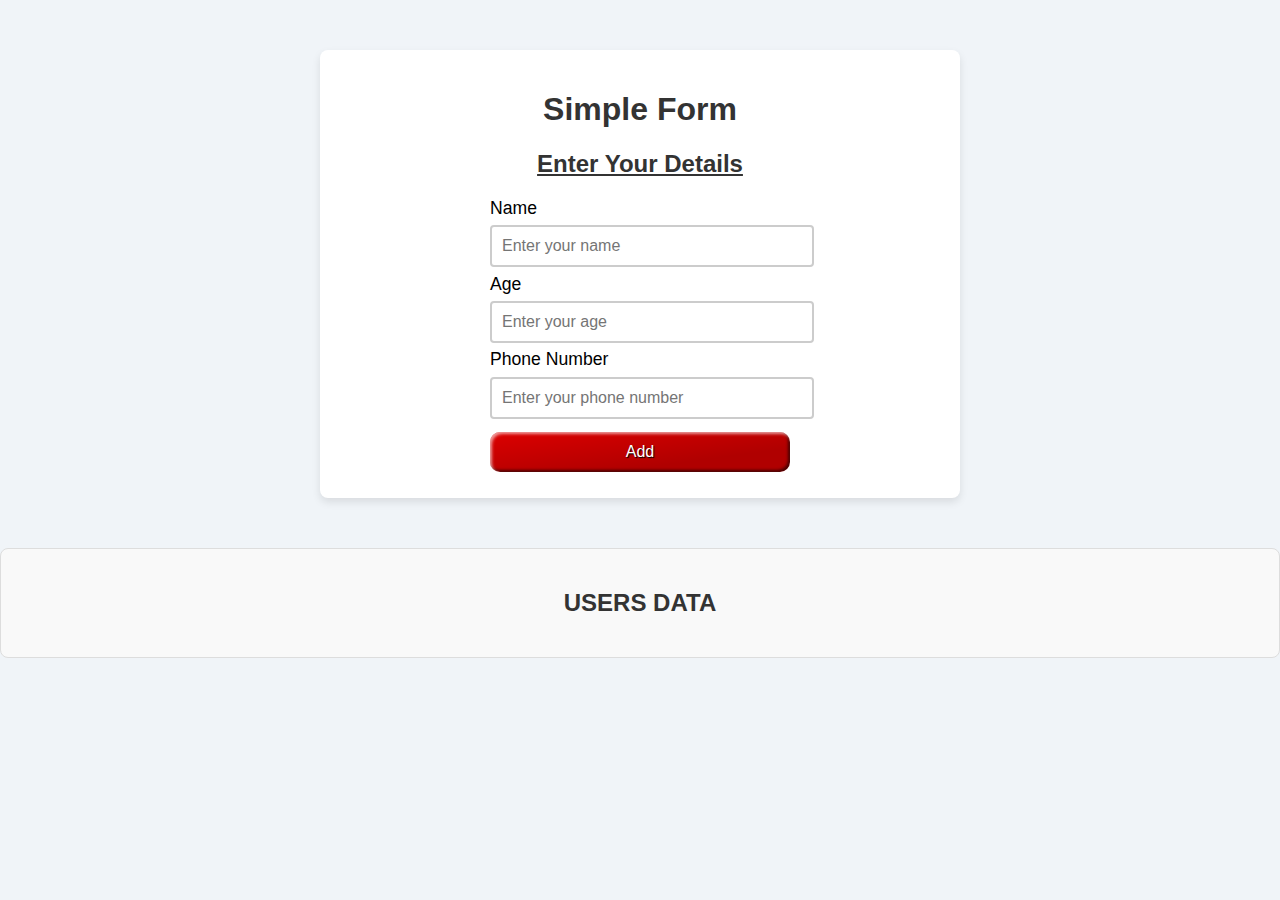
==== Form/index.html @ d1f5b379 "Form simple project completed" ====
<!DOCTYPE html>
<html lang="en">
  <head>
    <meta charset="UTF-8" />
    <meta name="viewport" content="width=device-width, initial-scale=1.0" />
    <title>Simple Form Project</title>
    <link rel="stylesheet" href="styles.css" />
  </head>
  <body>
    <div class="container">
      <h1>Simple Form</h1>
      <div class="form-box">
        <h2><u>Enter Your Details</u></h2>
        <form id="userForm">
          <label for="name">Name</label>
          <input
            type="text"
            id="name"
            name="name"
            required
            minlength="4"
            maxlength="8"
            size="10"
            placeholder="Enter your name"
          />

          <label for="age">Age </label>
          <input
            type="number"
            id="age"
            name="age"
            placeholder="Enter your age"
          />

          <label for="phone">Phone Number </label>
          <input
            type="number"
            id="phone"
            placeholder="Enter your phone number"
          />
          <!-- <button type="button" id="addButton">Add</button> -->
          <input class="styled" type="button" value="Add" id="addButton" />
        </form>
      </div>
    </div>
    <div class="data-section">
      <h2>USERS DATA</h2>
      <div id="dataContainer"></div>
    </div>

    <script src="script.js"></script>
  </body>
</html>
---- Form/styles.css ----
body {
  font-family: Arial, sans-serif;
  background-color: #f0f4f8;
  margin: 0;
  padding: 0;
}

.container {
  max-width: 600px;
  margin: 50px auto;
  background-color: #fff;
  padding: 20px;
  border-radius: 8px;
  box-shadow: 0 4px 8px rgba(0, 0, 0, 0.1);
}

h1,
h2 {
  text-align: center;
  color: #333;
}

.form-box,
.data-section {
  margin-top: 20px;
}

label {
  display: block;
  font: 1.1rem "Fira Sans", sans-serif;
}

input {
  /* width: calc(100% - 20px); */
  width: 300px;
  padding: 10px;
  /* margin-bottom: 15px; */
  margin: 0.4rem 0;
  border: 2px solid #ccc;
  border-radius: 4px;
  font-size: 16px;
}
#userForm {
  margin-left: 150px;
}

.data-section {
  background-color: #f9f9f9;
  padding: 20px;
  border-radius: 8px;
  border: 1px solid #ddd;
}

.data-item {
  background-color: #e9ecef;
  padding: 10px;
  margin: 10px 0;
  border-radius: 4px;
  border: 1px solid #ccc;
}

.error {
  color: red;
  font-size: 14px;
  margin-top: -10px;
  margin-bottom: 10px;
}

.styled {
  border: 0;
  line-height: 2.5;
  padding: 0 20px;
  font-size: 1rem;
  text-align: center;
  color: #fff;
  text-shadow: 1px 1px 1px #000;
  border-radius: 10px;
  background-color: rgb(220 0 0 / 100%);
  background-image: linear-gradient(
    to top left,
    rgb(0 0 0 / 20%),
    rgb(0 0 0 / 20%) 30%,
    rgb(0 0 0 / 0%)
  );
  box-shadow: inset 2px 2px 3px rgb(255 255 255 / 60%),
    inset -2px -2px 3px rgb(0 0 0 / 60%);
}

.styled:hover {
  background-color: rgb(255 0 0 / 100%);
}

.styled:active {
  box-shadow: inset -2px -2px 3px rgb(255 255 255 / 60%),
    inset 2px 2px 3px rgb(0 0 0 / 60%);
}
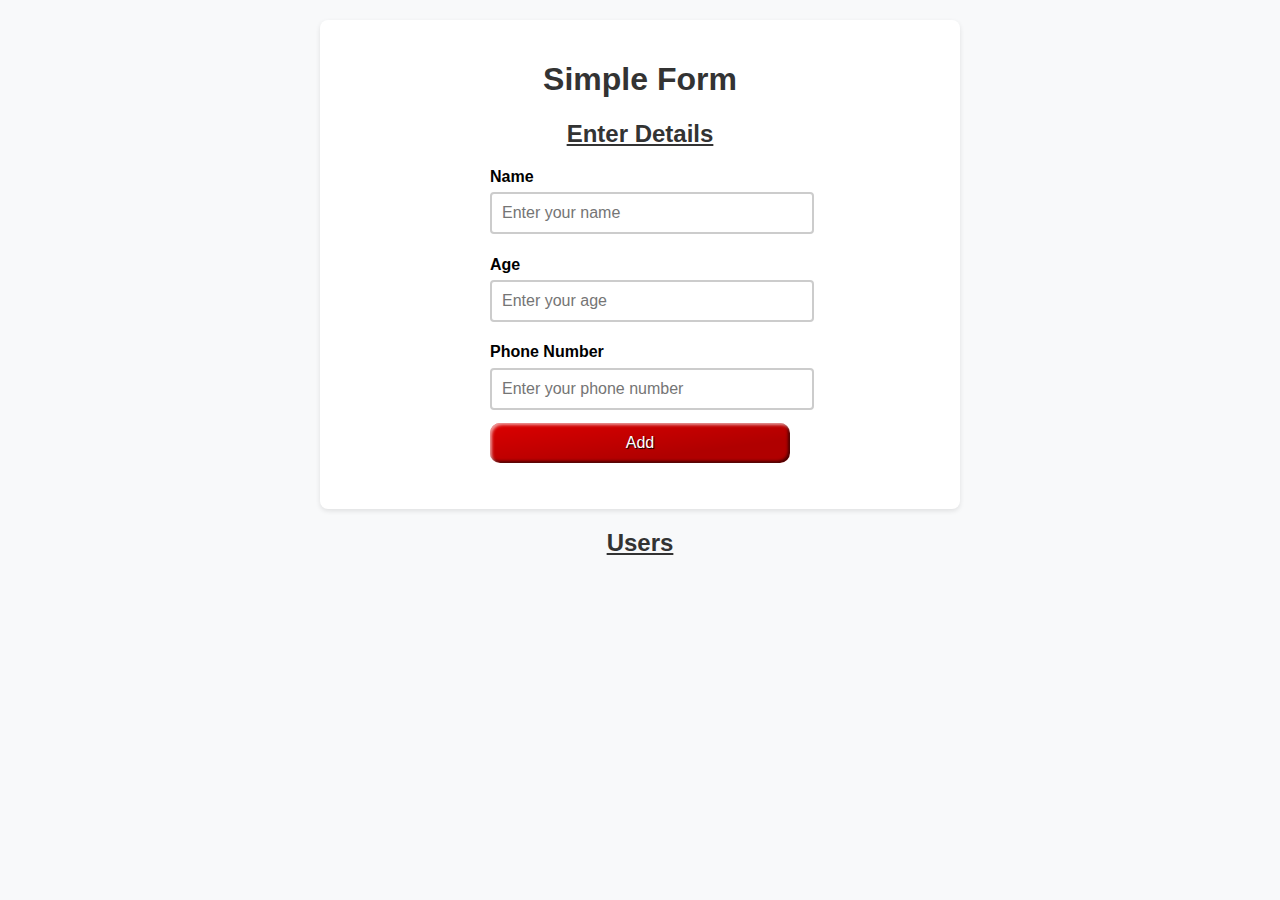
==== commit 2b403c2b: "Edit and Remove functionalities add" ====
--- a/Form/index.html
+++ b/Form/index.html
@@ -3,51 +3,33 @@
   <head>
     <meta charset="UTF-8" />
     <meta name="viewport" content="width=device-width, initial-scale=1.0" />
-    <title>Simple Form Project</title>
+    <title>Form with Edit and Remove</title>
     <link rel="stylesheet" href="styles.css" />
   </head>
   <body>
     <div class="container">
       <h1>Simple Form</h1>
-      <div class="form-box">
-        <h2><u>Enter Your Details</u></h2>
-        <form id="userForm">
+      <div class="form-container">
+        <h2><u>Enter Details</u></h2>
+        <div class="input-group">
           <label for="name">Name</label>
-          <input
-            type="text"
-            id="name"
-            name="name"
-            required
-            minlength="4"
-            maxlength="8"
-            size="10"
-            placeholder="Enter your name"
-          />
-
-          <label for="age">Age </label>
-          <input
-            type="number"
-            id="age"
-            name="age"
-            placeholder="Enter your age"
-          />
-
-          <label for="phone">Phone Number </label>
-          <input
-            type="number"
-            id="phone"
-            placeholder="Enter your phone number"
-          />
-          <!-- <button type="button" id="addButton">Add</button> -->
+          <input type="text" id="name" placeholder="Enter your name" />
+        </div>
+        <div class="input-group">
+          <label for="age">Age</label>
+          <input type="number" id="age" placeholder="Enter your age" />
+        </div>
+        <div class="input-group">
+          <label for="phone">Phone Number</label>
+          <input type="text" id="phone" placeholder="Enter your phone number" />
           <input class="styled" type="button" value="Add" id="addButton" />
-        </form>
+        </div>
       </div>
     </div>
     <div class="data-section">
-      <h2>USERS DATA</h2>
+      <h2><u>Users</u></h2>
       <div id="dataContainer"></div>
     </div>
-
     <script src="script.js"></script>
   </body>
 </html>
--- a/Form/styles.css
+++ b/Form/styles.css
@@ -1,17 +1,17 @@
 body {
   font-family: Arial, sans-serif;
-  background-color: #f0f4f8;
+  background-color: #f8f9fa;
   margin: 0;
-  padding: 0;
+  padding: 20px;
 }
 
 .container {
   max-width: 600px;
-  margin: 50px auto;
+  margin: 0 auto;
+  padding: 20px;
   background-color: #fff;
-  padding: 20px;
   border-radius: 8px;
-  box-shadow: 0 4px 8px rgba(0, 0, 0, 0.1);
+  box-shadow: 0 2px 5px rgba(0, 0, 0, 0.1);
 }
 
 h1,
@@ -20,14 +20,20 @@
   color: #333;
 }
 
-.form-box,
+.form-container,
 .data-section {
-  margin-top: 20px;
+  margin-bottom: 20px;
+}
+
+.input-group {
+  margin-bottom: 15px;
+  margin-left: 150px;
 }
 
 label {
   display: block;
-  font: 1.1rem "Fira Sans", sans-serif;
+  /* margin-bottom: 5px; */
+  font-weight: bold;
 }
 
 input {
@@ -40,32 +46,92 @@
   border-radius: 4px;
   font-size: 16px;
 }
+
 #userForm {
   margin-left: 150px;
 }
 
-.data-section {
-  background-color: #f9f9f9;
-  padding: 20px;
-  border-radius: 8px;
-  border: 1px solid #ddd;
-}
-
+/* Edit and remove */
 .data-item {
-  background-color: #e9ecef;
+  display: flex;
+  justify-content: space-between;
+  align-items: center;
   padding: 10px;
   margin: 10px 0;
+  background-color: #e9ecef;
   border-radius: 4px;
   border: 1px solid #ccc;
 }
 
-.error {
-  color: red;
+.data-item-content {
+  display: flex;
+  flex-direction: column;
+  gap: 5px;
   font-size: 14px;
-  margin-top: -10px;
+}
+
+.action-buttons {
+  display: flex;
+  flex-direction: column;
+  gap: 10px;
+}
+
+.action-buttons button {
+  padding: 5px 10px;
+  border: none;
+  border-radius: 4px;
+  cursor: pointer;
+  font-size: 12px;
+  transition: background-color 0.3s ease;
+}
+
+.action-buttons .edit-btn {
+  background-color: #ffc107;
+  color: #000;
+}
+
+.action-buttons .edit-btn:hover {
+  background-color: #e0a800;
+}
+
+.action-buttons .remove-btn {
+  background-color: #dc3545;
+  color: #fff;
+}
+
+.action-buttons .remove-btn:hover {
+  background-color: #b02a37;
+}
+
+/* table-form data  */
+table {
+  width: 100%;
+  border-collapse: collapse;
+}
+
+td {
+  padding: 5px 10px;
+  vertical-align: top;
+}
+
+td:first-child {
+  font-weight: bold;
+  text-align: right;
+}
+
+table tr:nth-child(even) {
+  background-color: #f9f9f9;
+}
+
+table tr:nth-child(odd) {
+  background-color: #ffffff;
+}
+
+table {
   margin-bottom: 10px;
 }
 
+/* button-css */
 .styled {
   border: 0;
   line-height: 2.5;
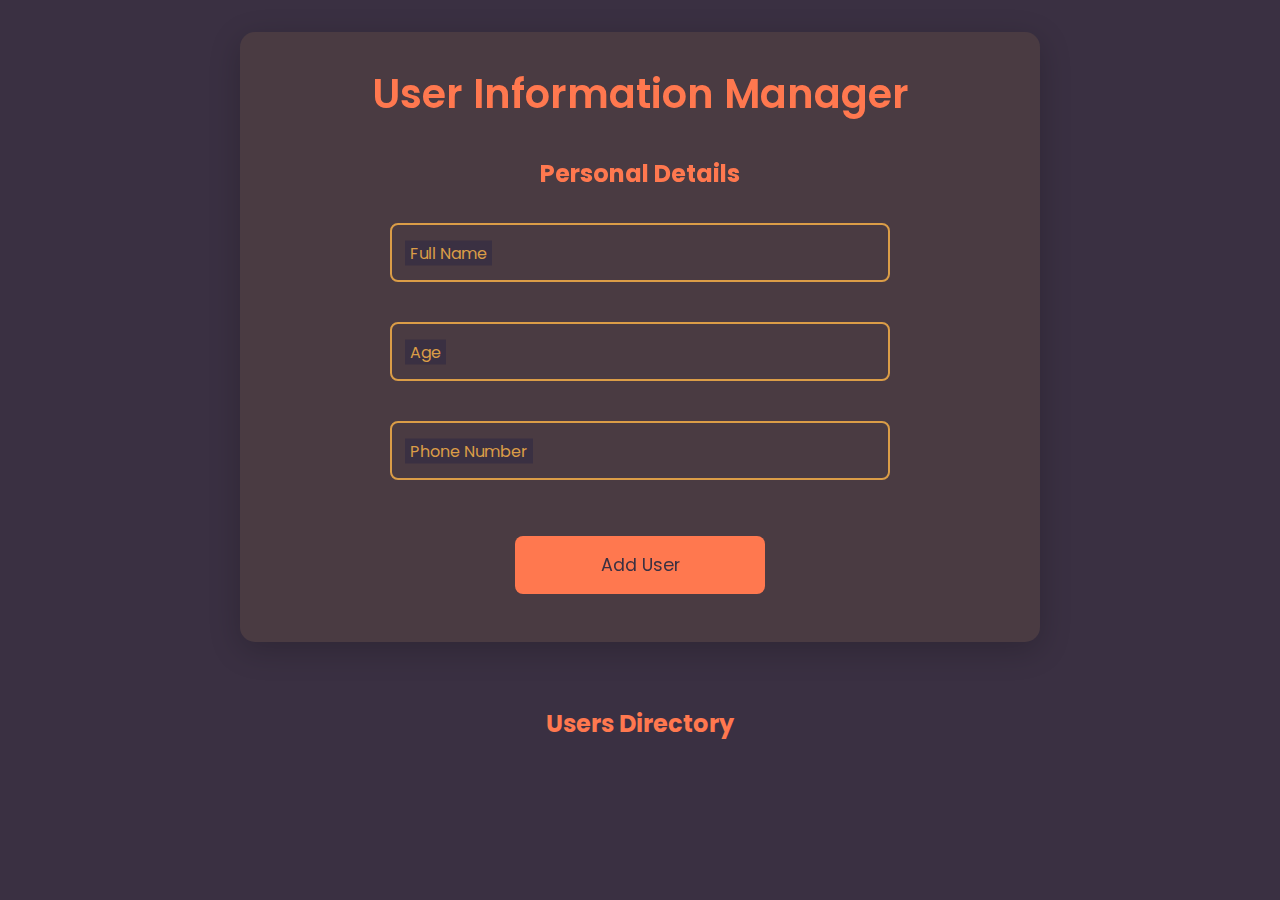
==== commit c2c033a5: "Update the styles in the form" ====
--- a/Form/index.html
+++ b/Form/index.html
@@ -3,31 +3,43 @@
   <head>
     <meta charset="UTF-8" />
     <meta name="viewport" content="width=device-width, initial-scale=1.0" />
-    <title>Form with Edit and Remove</title>
+    <title>User Information Manager</title>
     <link rel="stylesheet" href="styles.css" />
+    <link
+      rel="stylesheet"
+      href="https://cdnjs.cloudflare.com/ajax/libs/font-awesome/6.0.0/css/all.min.css"
+    />
+    <link
+      href="https://fonts.googleapis.com/css2?family=Poppins:wght@400;500;600&display=swap"
+      rel="stylesheet"
+    />
   </head>
   <body>
     <div class="container">
-      <h1>Simple Form</h1>
+      <h1>User Information Manager</h1>
       <div class="form-container">
-        <h2><u>Enter Details</u></h2>
-        <div class="input-group">
-          <label for="name">Name</label>
-          <input type="text" id="name" placeholder="Enter your name" />
-        </div>
-        <div class="input-group">
-          <label for="age">Age</label>
-          <input type="number" id="age" placeholder="Enter your age" />
-        </div>
-        <div class="input-group">
-          <label for="phone">Phone Number</label>
-          <input type="text" id="phone" placeholder="Enter your phone number" />
-          <input class="styled" type="button" value="Add" id="addButton" />
+        <h2>Personal Details</h2>
+        <div class="input-wrapper">
+          <div class="input-group">
+            <input type="text" id="name" required />
+            <label for="name">Full Name</label>
+          </div>
+          <div class="input-group">
+            <input type="number" id="age" required />
+            <label for="age">Age</label>
+          </div>
+          <div class="input-group">
+            <input type="text" id="phone" required />
+            <label for="phone">Phone Number</label>
+          </div>
+          <button class="add-btn" id="addButton">
+            <span>Add User</span>
+          </button>
         </div>
       </div>
     </div>
     <div class="data-section">
-      <h2><u>Users</u></h2>
+      <h2>Users Directory</h2>
       <div id="dataContainer"></div>
     </div>
     <script src="script.js"></script>
--- a/Form/styles.css
+++ b/Form/styles.css
@@ -1,162 +1,179 @@
+:root {
+  --color-dark: #3a3042;
+  --color-brown: #db9d47;
+  --color-coral: #ff784f;
+  --color-yellow: #ffe19c;
+  --color-cream: #edffd9;
+}
+
+* {
+  margin: 0;
+  padding: 0;
+  box-sizing: border-box;
+  font-family: "Poppins", sans-serif;
+}
+
 body {
-  font-family: Arial, sans-serif;
-  background-color: #f8f9fa;
-  margin: 0;
-  padding: 20px;
+  background-color: var(--color-dark);
+  color: var(--color-cream);
+  min-height: 100vh;
+  padding: 2rem;
 }
 
 .container {
-  max-width: 600px;
+  max-width: 800px;
   margin: 0 auto;
-  padding: 20px;
-  background-color: #fff;
-  border-radius: 8px;
-  box-shadow: 0 2px 5px rgba(0, 0, 0, 0.1);
+  padding: 2rem;
+  background-color: rgba(219, 157, 71, 0.1);
+  border-radius: 15px;
+  backdrop-filter: blur(10px);
+  box-shadow: 0 8px 32px rgba(0, 0, 0, 0.2);
 }
 
 h1,
 h2 {
   text-align: center;
-  color: #333;
+  color: var(--color-coral);
+  margin-bottom: 2rem;
 }
 
-.form-container,
-.data-section {
-  margin-bottom: 20px;
+h1 {
+  font-size: 2.5rem;
+  font-weight: 600;
+}
+
+.input-wrapper {
+  display: flex;
+  flex-direction: column;
+  gap: 1.5rem;
+  max-width: 500px;
+  margin: 0 auto;
 }
 
 .input-group {
-  margin-bottom: 15px;
-  margin-left: 150px;
+  position: relative;
+  margin-bottom: 1rem;
 }
 
-label {
-  display: block;
-  /* margin-bottom: 5px; */
-  font-weight: bold;
+.input-group input {
+  width: 100%;
+  padding: 15px;
+  font-size: 1rem;
+  background-color: transparent;
+  border: 2px solid var(--color-brown);
+  border-radius: 8px;
+  color: var(--color-cream);
+  transition: all 0.3s ease;
 }
 
-input {
-  /* width: calc(100% - 20px); */
-  width: 300px;
-  padding: 10px;
-  /* margin-bottom: 15px; */
-  margin: 0.4rem 0;
-  border: 2px solid #ccc;
-  border-radius: 4px;
-  font-size: 16px;
+.input-group label {
+  position: absolute;
+  left: 15px;
+  top: 50%;
+  transform: translateY(-50%);
+  background-color: var(--color-dark);
+  padding: 0 5px;
+  color: var(--color-brown);
+  transition: all 0.3s ease;
+  pointer-events: none;
 }
 
-#userForm {
-  margin-left: 150px;
+.input-group input:focus,
+.input-group input:valid {
+  border-color: var(--color-coral);
 }
 
-/* Edit and remove */
+.input-group input:focus + label,
+.input-group input:valid + label {
+  top: 0;
+  font-size: 0.8rem;
+  color: var(--color-coral);
+}
+
+.add-btn {
+  width: 50%;
+  margin: 1rem auto;
+  padding: 1rem 2rem;
+  font-size: 1.1rem;
+  background-color: var(--color-coral);
+  color: var(--color-dark);
+  border: none;
+  border-radius: 8px;
+  cursor: pointer;
+  transition: all 0.3s ease;
+}
+
+.add-btn:hover {
+  background-color: var(--color-yellow);
+  color: var(--color-dark);
+  transform: translateY(-2px);
+}
+
+.data-section {
+  max-width: 800px;
+  margin: 2rem auto;
+  padding: 2rem;
+}
+
 .data-item {
+  background-color: rgba(219, 157, 71, 0.15);
+  border-radius: 10px;
+  padding: 1.5rem;
+  margin: 1rem 0;
   display: flex;
   justify-content: space-between;
   align-items: center;
-  padding: 10px;
-  margin: 10px 0;
-  background-color: #e9ecef;
-  border-radius: 4px;
-  border: 1px solid #ccc;
+  transition: all 0.3s ease;
+}
+
+.data-item:hover {
+  transform: translateX(5px);
+  background-color: rgba(219, 157, 71, 0.25);
 }
 
 .data-item-content {
-  display: flex;
-  flex-direction: column;
-  gap: 5px;
-  font-size: 14px;
+  flex-grow: 1;
+}
+
+.data-item table {
+  width: 100%;
+  color: var(--color-cream);
+}
+
+.data-item td {
+  padding: 0.5rem;
+  font-size: 0.9rem;
 }
 
 .action-buttons {
   display: flex;
-  flex-direction: column;
-  gap: 10px;
+  gap: 1rem;
 }
 
 .action-buttons button {
-  padding: 5px 10px;
+  background: none;
   border: none;
-  border-radius: 4px;
+  font-size: 1.2rem;
   cursor: pointer;
-  font-size: 12px;
-  transition: background-color 0.3s ease;
+  transition: all 0.3s ease;
 }
 
-.action-buttons .edit-btn {
-  background-color: #ffc107;
-  color: #000;
+.edit-btn {
+  color: var(--color-yellow);
 }
 
-.action-buttons .edit-btn:hover {
-  background-color: #e0a800;
+.remove-btn {
+  color: var(--color-coral);
 }
 
-.action-buttons .remove-btn {
-  background-color: #dc3545;
-  color: #fff;
+.edit-btn:hover,
+.remove-btn:hover {
+  transform: scale(1.2);
+  color: var(--color-cream);
 }
 
-.action-buttons .remove-btn:hover {
-  background-color: #b02a37;
+.error {
+  color: var(--color-coral);
+  font-size: 0.8rem;
+  margin-top: 0.3rem;
 }
-
-/* table-form data  */
-table {
-  width: 100%;
-  border-collapse: collapse;
-}
-
-td {
-  padding: 5px 10px;
-  vertical-align: top;
-}
-
-td:first-child {
-  font-weight: bold;
-  text-align: right;
-}
-
-table tr:nth-child(even) {
-  background-color: #f9f9f9;
-}
-
-table tr:nth-child(odd) {
-  background-color: #ffffff;
-}
-
-table {
-  margin-bottom: 10px;
-}
-
-/* button-css */
-.styled {
-  border: 0;
-  line-height: 2.5;
-  padding: 0 20px;
-  font-size: 1rem;
-  text-align: center;
-  color: #fff;
-  text-shadow: 1px 1px 1px #000;
-  border-radius: 10px;
-  background-color: rgb(220 0 0 / 100%);
-  background-image: linear-gradient(
-    to top left,
-    rgb(0 0 0 / 20%),
-    rgb(0 0 0 / 20%) 30%,
-    rgb(0 0 0 / 0%)
-  );
-  box-shadow: inset 2px 2px 3px rgb(255 255 255 / 60%),
-    inset -2px -2px 3px rgb(0 0 0 / 60%);
-}
-
-.styled:hover {
-  background-color: rgb(255 0 0 / 100%);
-}
-
-.styled:active {
-  box-shadow: inset -2px -2px 3px rgb(255 255 255 / 60%),
-    inset 2px 2px 3px rgb(0 0 0 / 60%);
-}
